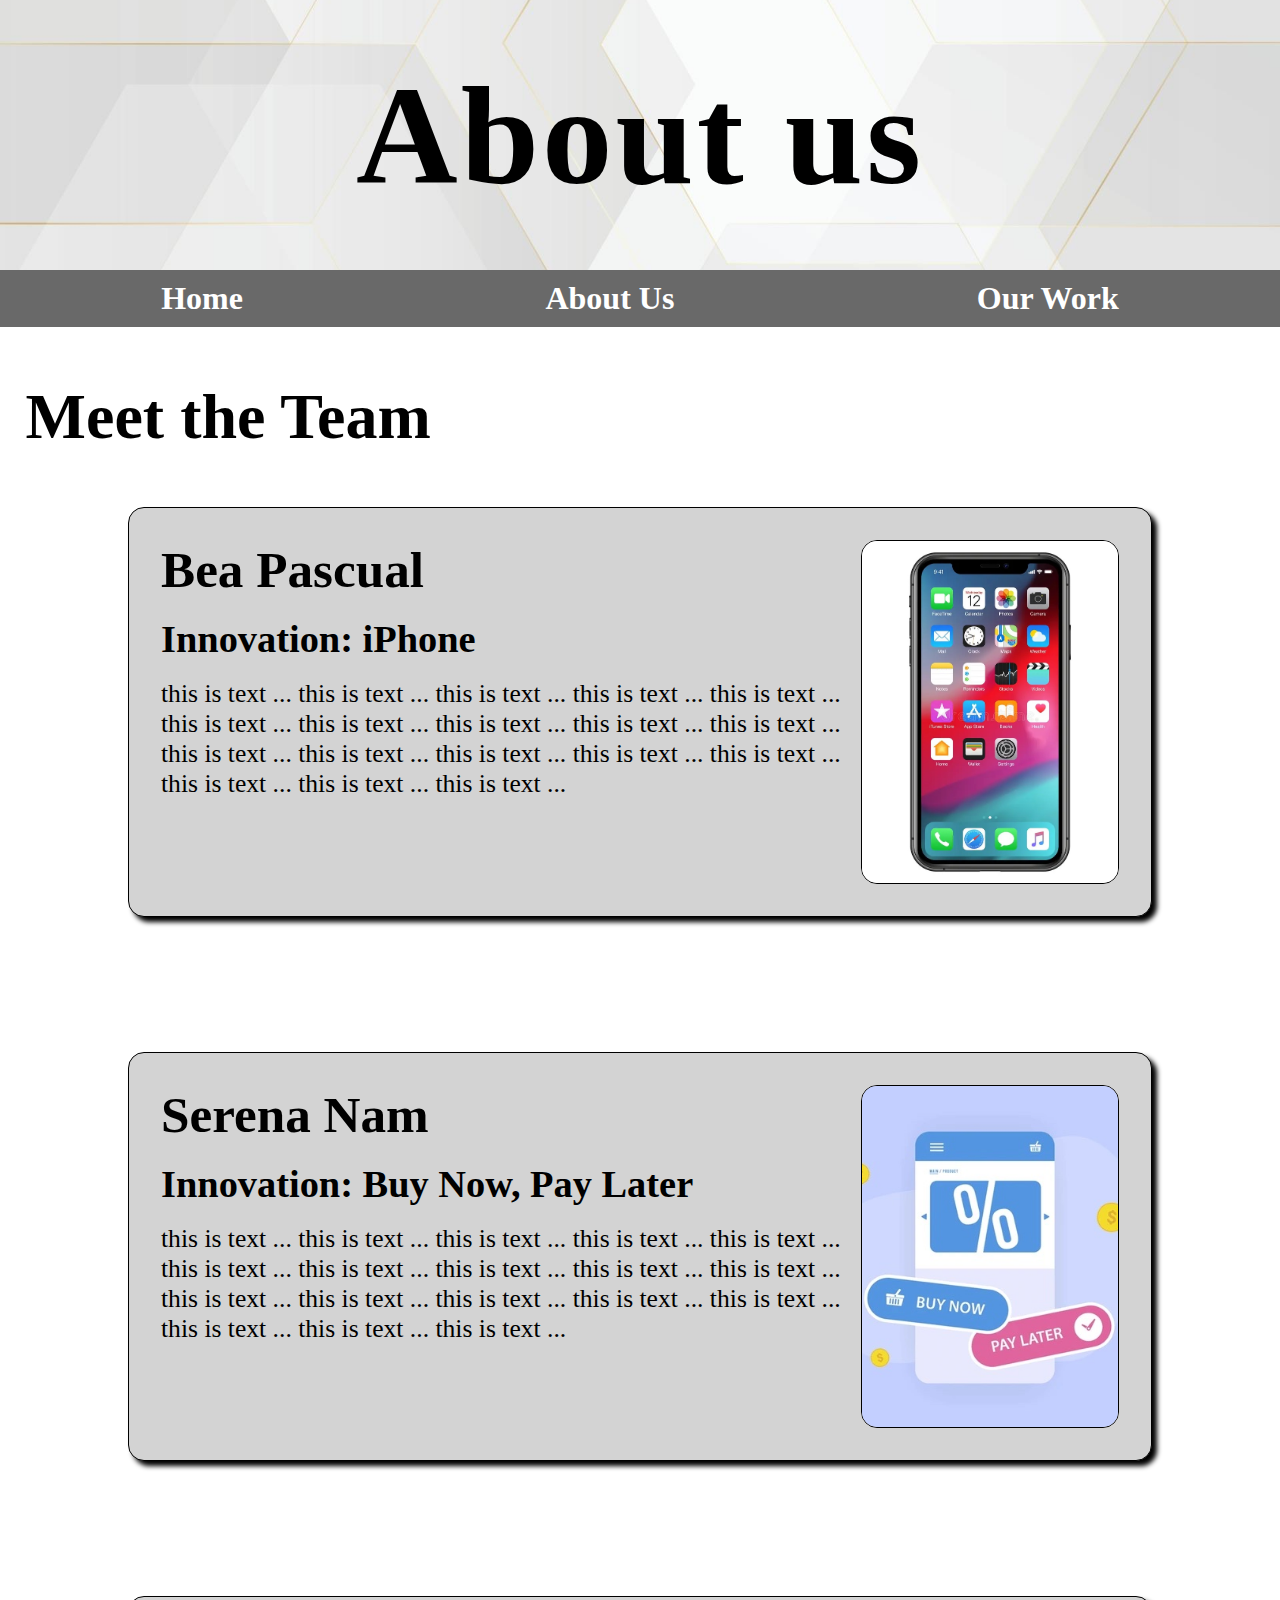
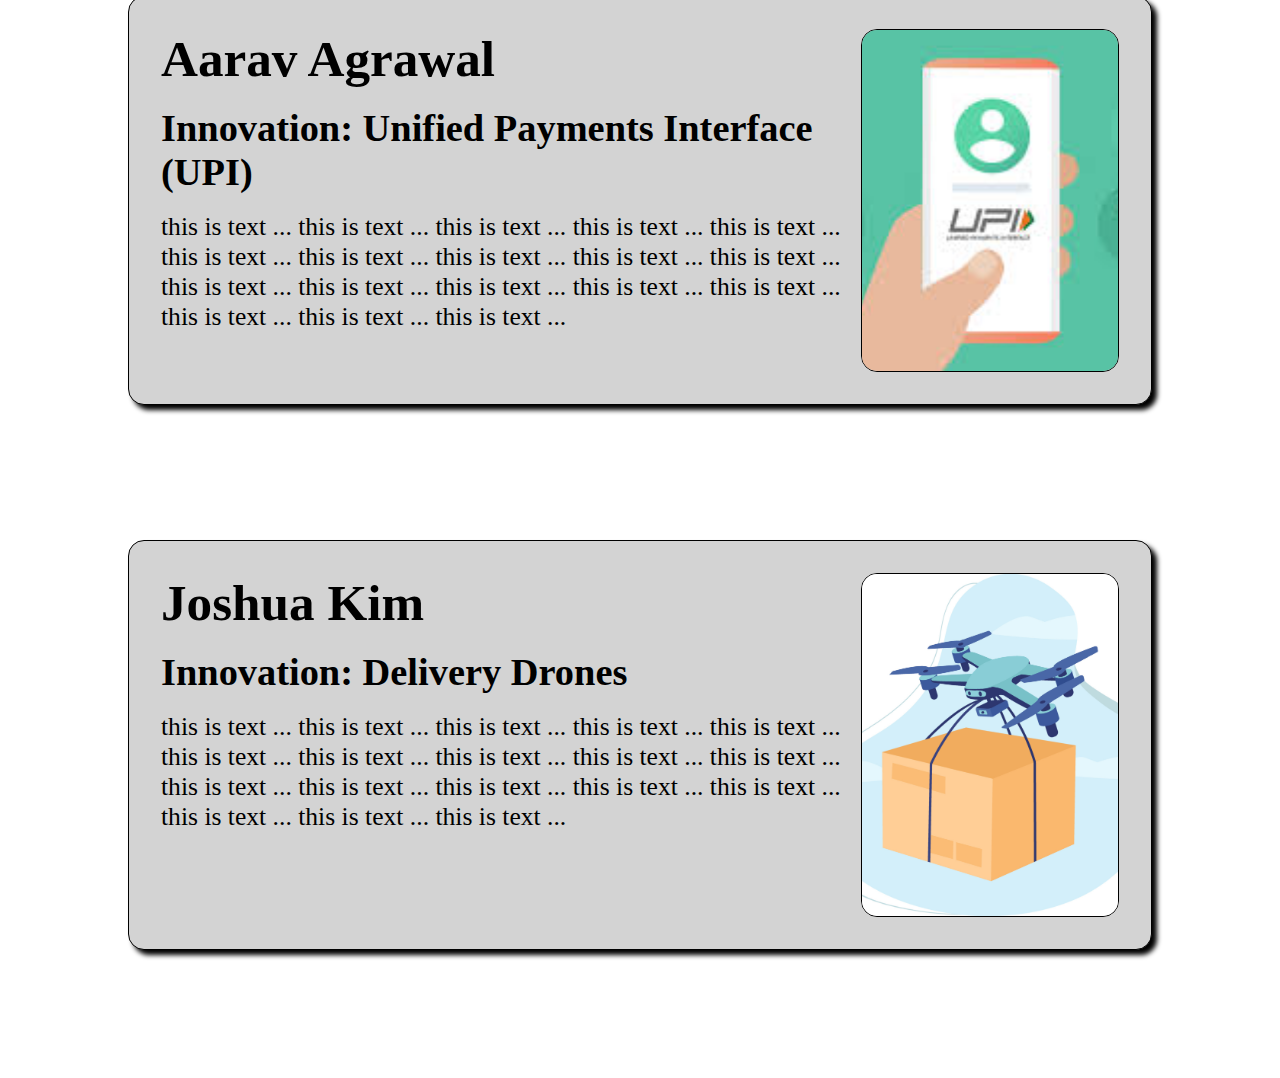
==== page01.html @ 9ae05f33 "midpoint" ====
<!DOCTYPE html>
<html>
<head>
	<meta charset="utf-8">
	<meta name="viewport" content="width=device-width, initial-scale=1">
	<title></title>
	<link rel="stylesheet" type="text/css" href="style.css">
</head>
<body>

	<div class="heading">
		<h1>About us</h1>
	</div>

	
	<div class="menu">
		<a href="index.html">Home</a>
		<a href="page01.html">About Us</a>
		<a href="page02.html">Our Work</a>
	</div>
	<h2>Meet the Team</h2>

	<div class="profileContainer">
		<a href="https://docs.google.com/document/d/15Hq4yrVo0Vxpt9fk4UpN55EvH_P0iRUskkyTMUg_Upg/edit?usp=sharing">
		<div class="profile">
			<div class="words">
			<h3>Bea Pascual</h3>
			<h4>Innovation: iPhone</h4>
			<p>this is text ... this is text ... this is text ... this is text ... this is text ... this is text ... this is text ... this is text ... this is text ... this is text ... this is text ... this is text ... this is text ... this is text ... this is text ... this is text ... this is text ... this is text ... </p>
			</div>
			<img src="iphone.jpg">
		</div>
		</a>
		<a href="https://docs.google.com/document/d/1gZWnlfNs3uPT3rmguyZypKClJFV__3YhFv40pDvnTkg/edit?usp=sharing">
		<div class="profile">
			<div class="words">
			<h3>Serena Nam </h3>
			<h4>Innovation: Buy Now, Pay Later</h4>
			<p>this is text ... this is text ... this is text ... this is text ... this is text ... this is text ... this is text ... this is text ... this is text ... this is text ... this is text ... this is text ... this is text ... this is text ... this is text ... this is text ... this is text ... this is text ... </p>
			</div>
			<img src="bnpl.jpg">
		</div>
		</a>
		<a href="https://docs.google.com/document/d/1LIoKktLg1q2ImiMucRVVbWNVd196Btij/edit?usp=sharing&ouid=116803018571705677982&rtpof=true&sd=true">
		<div class="profile">
			<div class="words">
			<h3>Aarav Agrawal</h3>
			<h4>Innovation: Unified Payments Interface (UPI)</h4>
			<p>this is text ... this is text ... this is text ... this is text ... this is text ... this is text ... this is text ... this is text ... this is text ... this is text ... this is text ... this is text ... this is text ... this is text ... this is text ... this is text ... this is text ... this is text ... </p>
			</div>
			<img src="upi.jpg">
		</div>
		</a>
		<a href="https://docs.google.com/document/d/1AQbwMRlmP8x36QGsClfOeBDzxlyT29HizWAlk2ni0aU/edit?usp=sharing">
		<div class="profile">
			<div class="words">
			<h3>Joshua Kim</h3>
			<h4>Innovation: Delivery Drones</h4>
			<p>this is text ... this is text ... this is text ... this is text ... this is text ... this is text ... this is text ... this is text ... this is text ... this is text ... this is text ... this is text ... this is text ... this is text ... this is text ... this is text ... this is text ... this is text ... </p>
			</div>
			<img src="drone.jpg">
		</div>
		</a>
	</div>

</body>
</html>
---- style.css ----
body{
	display: flex;
	flex-direction: column;
	justify-content: center;
	margin: 0px;
	padding: 0px;
	font-family: "Georgia", serif;
}

h1{
	font-size: 11vw;
	text-align: center;
	letter-spacing: 3px;
	font-family: "Times", serif;
}
h2{
	font-size: 5vw;
	margin-left: 2vw;
}
h3{
	font-size: 4vw;
	margin: 0px;
}
h4{
	font-size: 3vw;
	margin: 0px;
}
.heading{
	display: flex;
	justify-content: center;
	align-items: center;
	background-image: url("header.jpg");
	height: 30vh;
	background-size: cover;
	background-position: center;
	margin: 0px;

}
#homepage .heading{
	height: 65vh;
}

.menu{
	display: flex;
	flex-direction: row;
	background-color: dimgray;
	justify-content: center;
	justify-content: space-around;
	padding: 10px;
}

.description{
	background-color: lightgray;
	box-shadow: 5px 5px 5px black;
	margin: 5vh;
	padding: 2em;
	border: 1px solid black;
	border-radius: 1em;
}
.words{
	display: flex;
	flex-direction: column;
	gap: 2vh;
}
.profile{
	background-color: lightgray;
	box-shadow: 5px 5px 5px black;
	padding: 2em;
	border: 1px solid black;
	border-radius: 1em;
	display: flex;
	flex-direction: row;
}
.profile:hover{
	transform: translateY(20px);
}
.profileContainer{
	display: flex;
	flex-direction: column;
	gap: 15vh;
	margin: 10vw;
	margin-top: 0;
}
.menu a{
	text-decoration: none;
	color: white;
	font-weight: bold;
	font-size: 2.5vw;
}
a{
	text-decoration: none;
	color: black;
}
a:hover{
	color: black;
}
p{
	font-size: 2vw;
	margin: 0px;
}
img{
	aspect-ratio: 3/4;
	object-fit: cover;
	max-width: 100%;
	width: 20vw;
	border: 1px solid black;
	border-radius: 1em;
}
.buttonContainer{
	display: flex;
	flex-direction: row;
	justify-content: space-around;
	margin: 10vh;
}
button{
	border: 3px solid black;
	padding: 25px;
	font-size: 2vw;
	border-radius: 1em;
	font-family: "Georgia", serif;
	font-weight: bolder;

}
button:hover{
	background-color: dimgray;
	cursor: pointer;
}
#page2 h2{
	text-align: center;
	border: 2px solid black;
	margin: 10vw;
	padding: 10vw;
}
#page2 .description{
	margin-top: 0px;
}
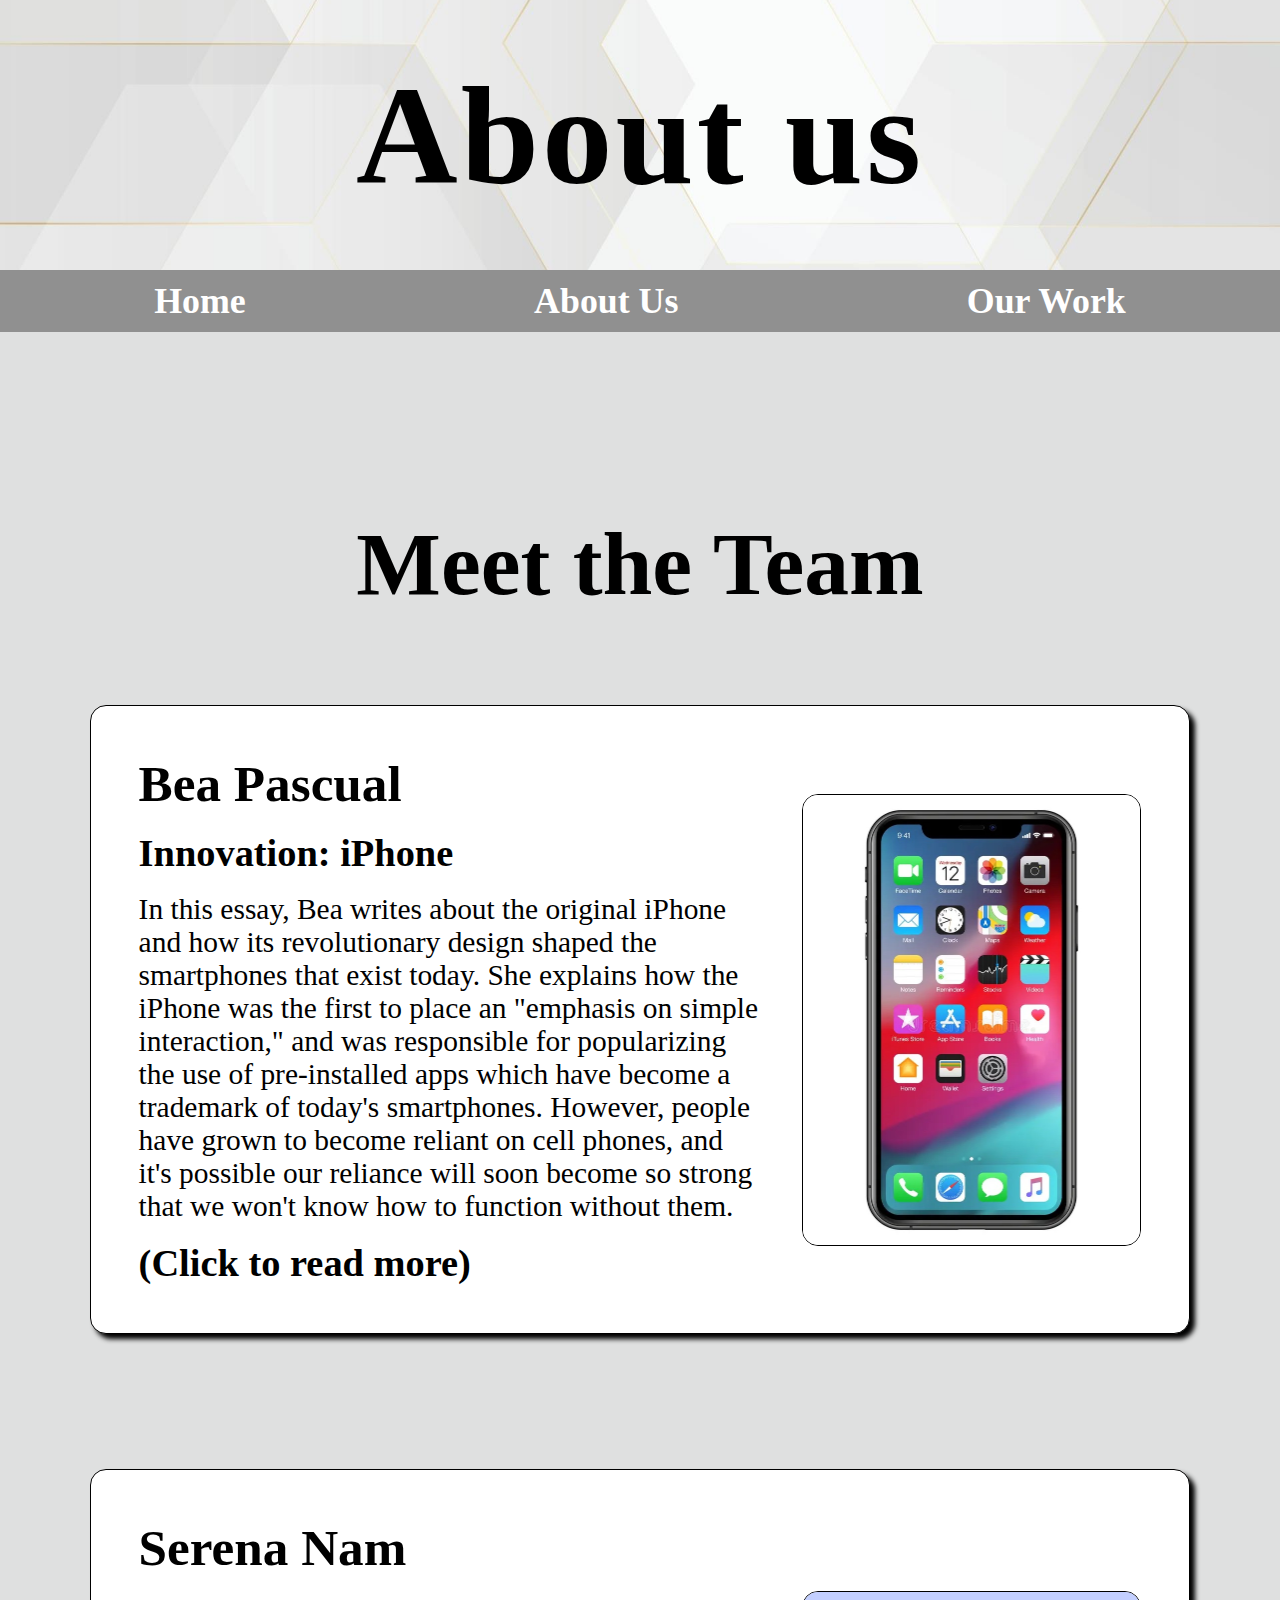
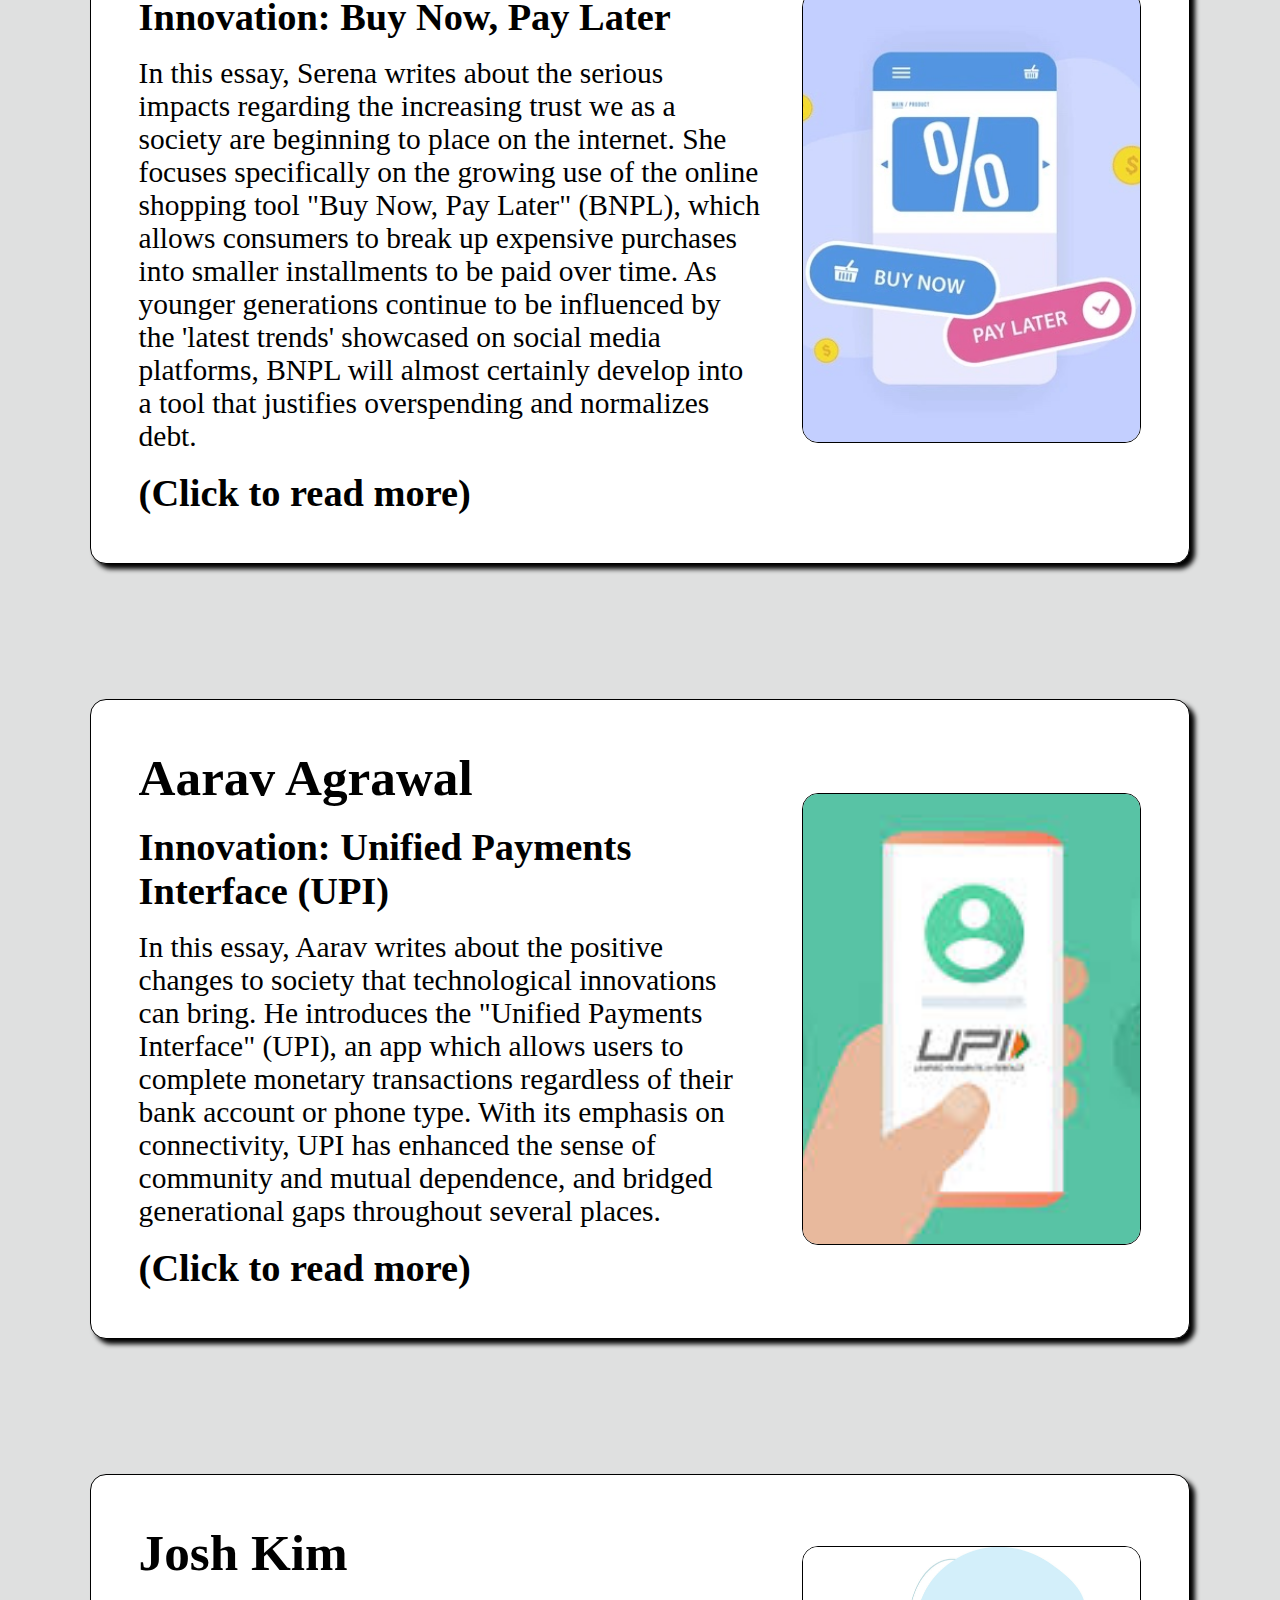
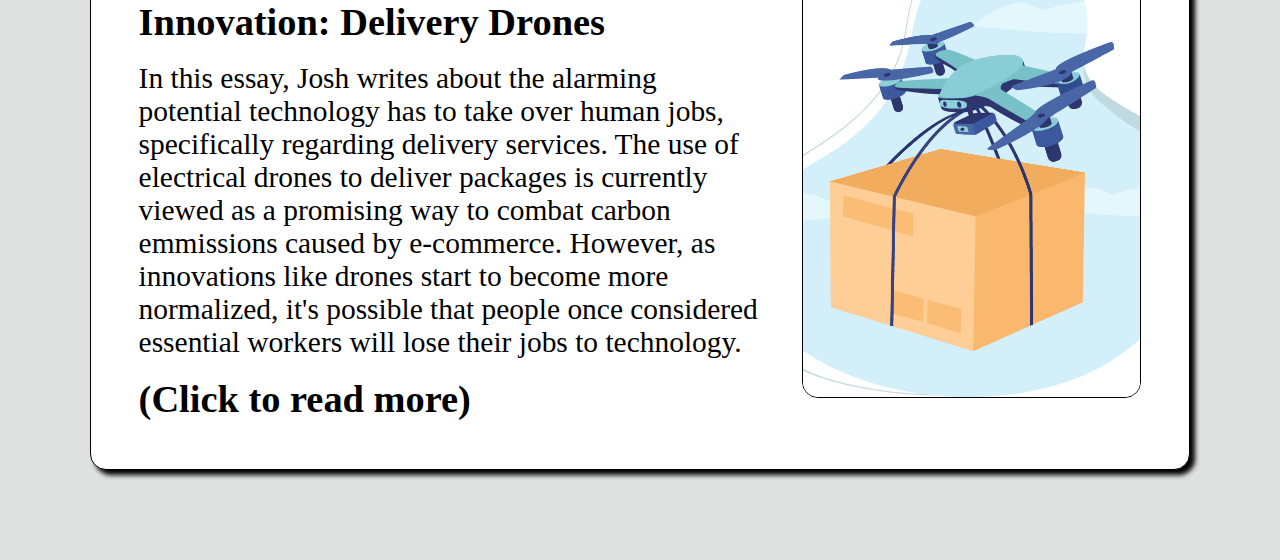
==== commit c1db02e8: "done" ====
--- a/page01.html
+++ b/page01.html
@@ -6,7 +6,7 @@
 	<title></title>
 	<link rel="stylesheet" type="text/css" href="style.css">
 </head>
-<body>
+<body id="page1">
 
 	<div class="heading">
 		<h1>About us</h1>
@@ -26,7 +26,8 @@
 			<div class="words">
 			<h3>Bea Pascual</h3>
 			<h4>Innovation: iPhone</h4>
-			<p>this is text ... this is text ... this is text ... this is text ... this is text ... this is text ... this is text ... this is text ... this is text ... this is text ... this is text ... this is text ... this is text ... this is text ... this is text ... this is text ... this is text ... this is text ... </p>
+			<p>In this essay, Bea writes about the original iPhone and how its revolutionary design shaped the smartphones that exist today. She explains how the iPhone was the first to place an "emphasis on simple interaction," and was responsible for popularizing the use of pre-installed apps which have become a trademark of today's smartphones. However, people have grown to become reliant on cell phones, and it's possible our reliance will soon become so strong that we won't know how to function without them.</p>
+			<h4>(Click to read more)</h4>
 			</div>
 			<img src="iphone.jpg">
 		</div>
@@ -36,7 +37,8 @@
 			<div class="words">
 			<h3>Serena Nam </h3>
 			<h4>Innovation: Buy Now, Pay Later</h4>
-			<p>this is text ... this is text ... this is text ... this is text ... this is text ... this is text ... this is text ... this is text ... this is text ... this is text ... this is text ... this is text ... this is text ... this is text ... this is text ... this is text ... this is text ... this is text ... </p>
+			<p>In this essay, Serena writes about the serious impacts regarding the increasing trust we as a society are beginning to place on the internet. She focuses specifically on the growing use of the online shopping tool "Buy Now, Pay Later" (BNPL), which allows consumers to break up expensive purchases into smaller installments to be paid over time. As younger generations continue to be influenced by the 'latest trends' showcased on social media platforms, BNPL will almost certainly develop into a tool that justifies overspending and normalizes debt. </p>
+			<h4>(Click to read more)</h4>
 			</div>
 			<img src="bnpl.jpg">
 		</div>
@@ -46,7 +48,8 @@
 			<div class="words">
 			<h3>Aarav Agrawal</h3>
 			<h4>Innovation: Unified Payments Interface (UPI)</h4>
-			<p>this is text ... this is text ... this is text ... this is text ... this is text ... this is text ... this is text ... this is text ... this is text ... this is text ... this is text ... this is text ... this is text ... this is text ... this is text ... this is text ... this is text ... this is text ... </p>
+			<p>In this essay, Aarav writes about the positive changes to society that technological innovations can bring. He introduces the "Unified Payments Interface" (UPI), an app which allows users to complete monetary transactions regardless of their bank account or phone type. With its emphasis on connectivity, UPI has enhanced the sense of community and mutual dependence, and bridged generational gaps throughout several places.</p>
+			<h4>(Click to read more)</h4>
 			</div>
 			<img src="upi.jpg">
 		</div>
@@ -54,9 +57,10 @@
 		<a href="https://docs.google.com/document/d/1AQbwMRlmP8x36QGsClfOeBDzxlyT29HizWAlk2ni0aU/edit?usp=sharing">
 		<div class="profile">
 			<div class="words">
-			<h3>Joshua Kim</h3>
+			<h3>Josh Kim</h3>
 			<h4>Innovation: Delivery Drones</h4>
-			<p>this is text ... this is text ... this is text ... this is text ... this is text ... this is text ... this is text ... this is text ... this is text ... this is text ... this is text ... this is text ... this is text ... this is text ... this is text ... this is text ... this is text ... this is text ... </p>
+			<p>In this essay, Josh writes about the alarming potential technology has to take over human jobs, specifically regarding delivery services. The use of electrical drones to deliver packages is currently viewed as a promising way to combat carbon emmissions caused by e-commerce. However, as innovations like drones start to become more normalized, it's possible that people once considered essential workers will lose their jobs to technology.</p>
+			<h4>(Click to read more)</h4>
 			</div>
 			<img src="drone.jpg">
 		</div>
--- a/style.css
+++ b/style.css
@@ -14,8 +14,10 @@
 	font-family: "Times", serif;
 }
 h2{
-	font-size: 5vw;
-	margin-left: 2vw;
+	font-size: 7vw;
+	text-align: center;
+	margin: 10vh;
+	margin-top: 20vh;
 }
 h3{
 	font-size: 4vw;
@@ -43,19 +45,21 @@
 .menu{
 	display: flex;
 	flex-direction: row;
-	background-color: dimgray;
+	background-color: #909090;
 	justify-content: center;
 	justify-content: space-around;
 	padding: 10px;
 }
 
 .description{
-	background-color: lightgray;
+	background-color: #ececec;
 	box-shadow: 5px 5px 5px black;
-	margin: 5vh;
+	margin: 5vw;
+	margin-top: 15vh;
 	padding: 2em;
 	border: 1px solid black;
 	border-radius: 1em;
+	line-height: 45px;
 }
 .words{
 	display: flex;
@@ -63,74 +67,97 @@
 	gap: 2vh;
 }
 .profile{
-	background-color: lightgray;
+	background-color: white;
 	box-shadow: 5px 5px 5px black;
-	padding: 2em;
+	padding: 3em;
 	border: 1px solid black;
 	border-radius: 1em;
 	display: flex;
 	flex-direction: row;
+	gap: 40px;
+	align-items: center;
 }
 .profile:hover{
-	transform: translateY(20px);
+	border: 5px solid black;
 }
 .profileContainer{
 	display: flex;
 	flex-direction: column;
 	gap: 15vh;
-	margin: 10vw;
+	margin: 7vw;
 	margin-top: 0;
 }
 .menu a{
 	text-decoration: none;
 	color: white;
 	font-weight: bold;
-	font-size: 2.5vw;
+	font-size: 2.8vw;
 }
 a{
 	text-decoration: none;
 	color: black;
 }
-a:hover{
+.menu a:hover{
 	color: black;
 }
 p{
-	font-size: 2vw;
+	font-size: 2.3vw;
 	margin: 0px;
 }
 img{
 	aspect-ratio: 3/4;
 	object-fit: cover;
 	max-width: 100%;
-	width: 20vw;
+	max-height: 100%;
+	height: 50vh;
 	border: 1px solid black;
 	border-radius: 1em;
 }
 .buttonContainer{
 	display: flex;
 	flex-direction: row;
+	justify-content: center;
 	justify-content: space-around;
+	align-items: center;
+/*	gap: 7vh;*/
 	margin: 10vh;
 }
 button{
-	border: 3px solid black;
+	border: 5px solid black;
 	padding: 25px;
-	font-size: 2vw;
+	font-size: 2.5vw;
 	border-radius: 1em;
 	font-family: "Georgia", serif;
 	font-weight: bolder;
 
 }
 button:hover{
-	background-color: dimgray;
+	background-color: #aaacaa;
 	cursor: pointer;
+	border: 7px solid black;
 }
 #page2 h2{
 	text-align: center;
 	border: 2px solid black;
 	margin: 10vw;
 	padding: 10vw;
+	font-size: 5vw;
 }
-#page2 .description{
-	margin-top: 0px;
+#page2 h3{
+	text-align: center;
 }
+.transcription{
+	padding: 5vw;
+	gap: 15vh;
+	background-color: #ececec;
+	display: flex;
+	flex-direction: column;
+}
+.section{
+	display: flex;
+	flex-direction: column;
+	gap: 5vh;
+}
+#page1{
+	background-color: #dfe0e0;
+}
